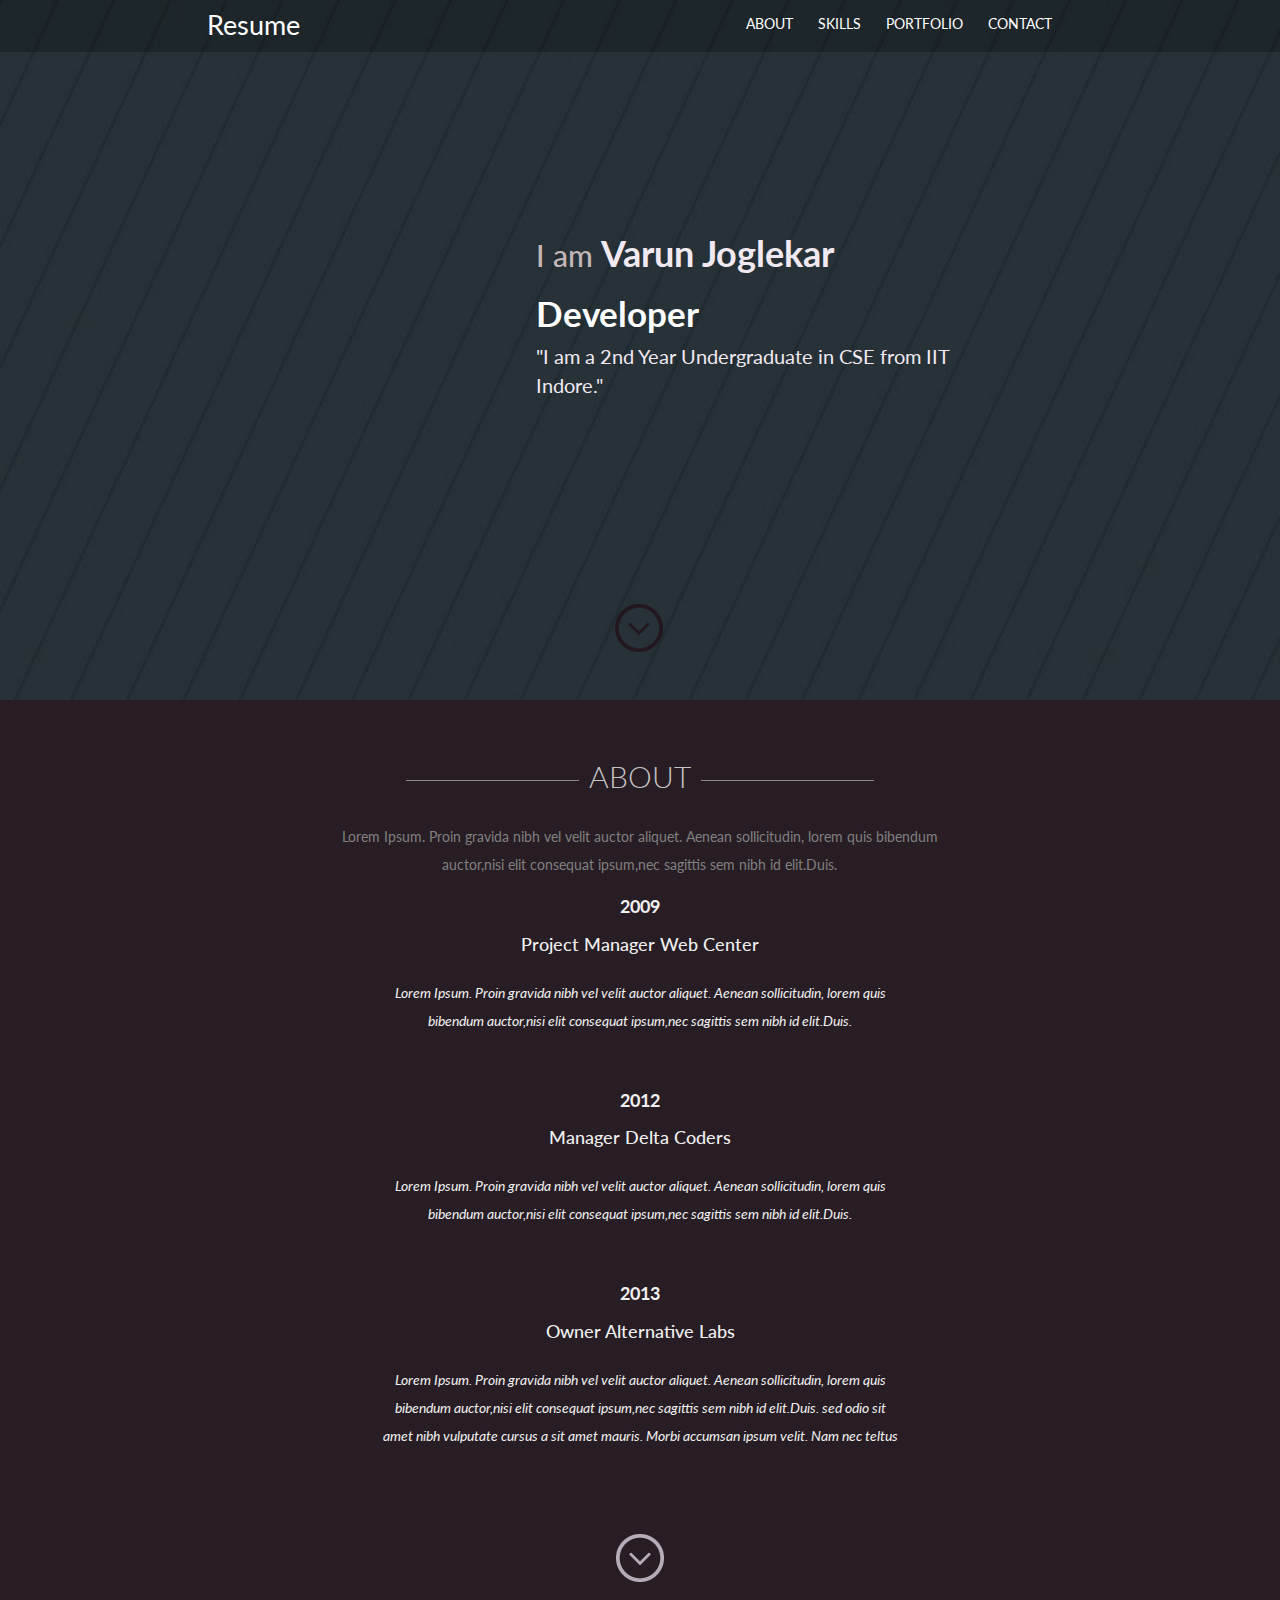
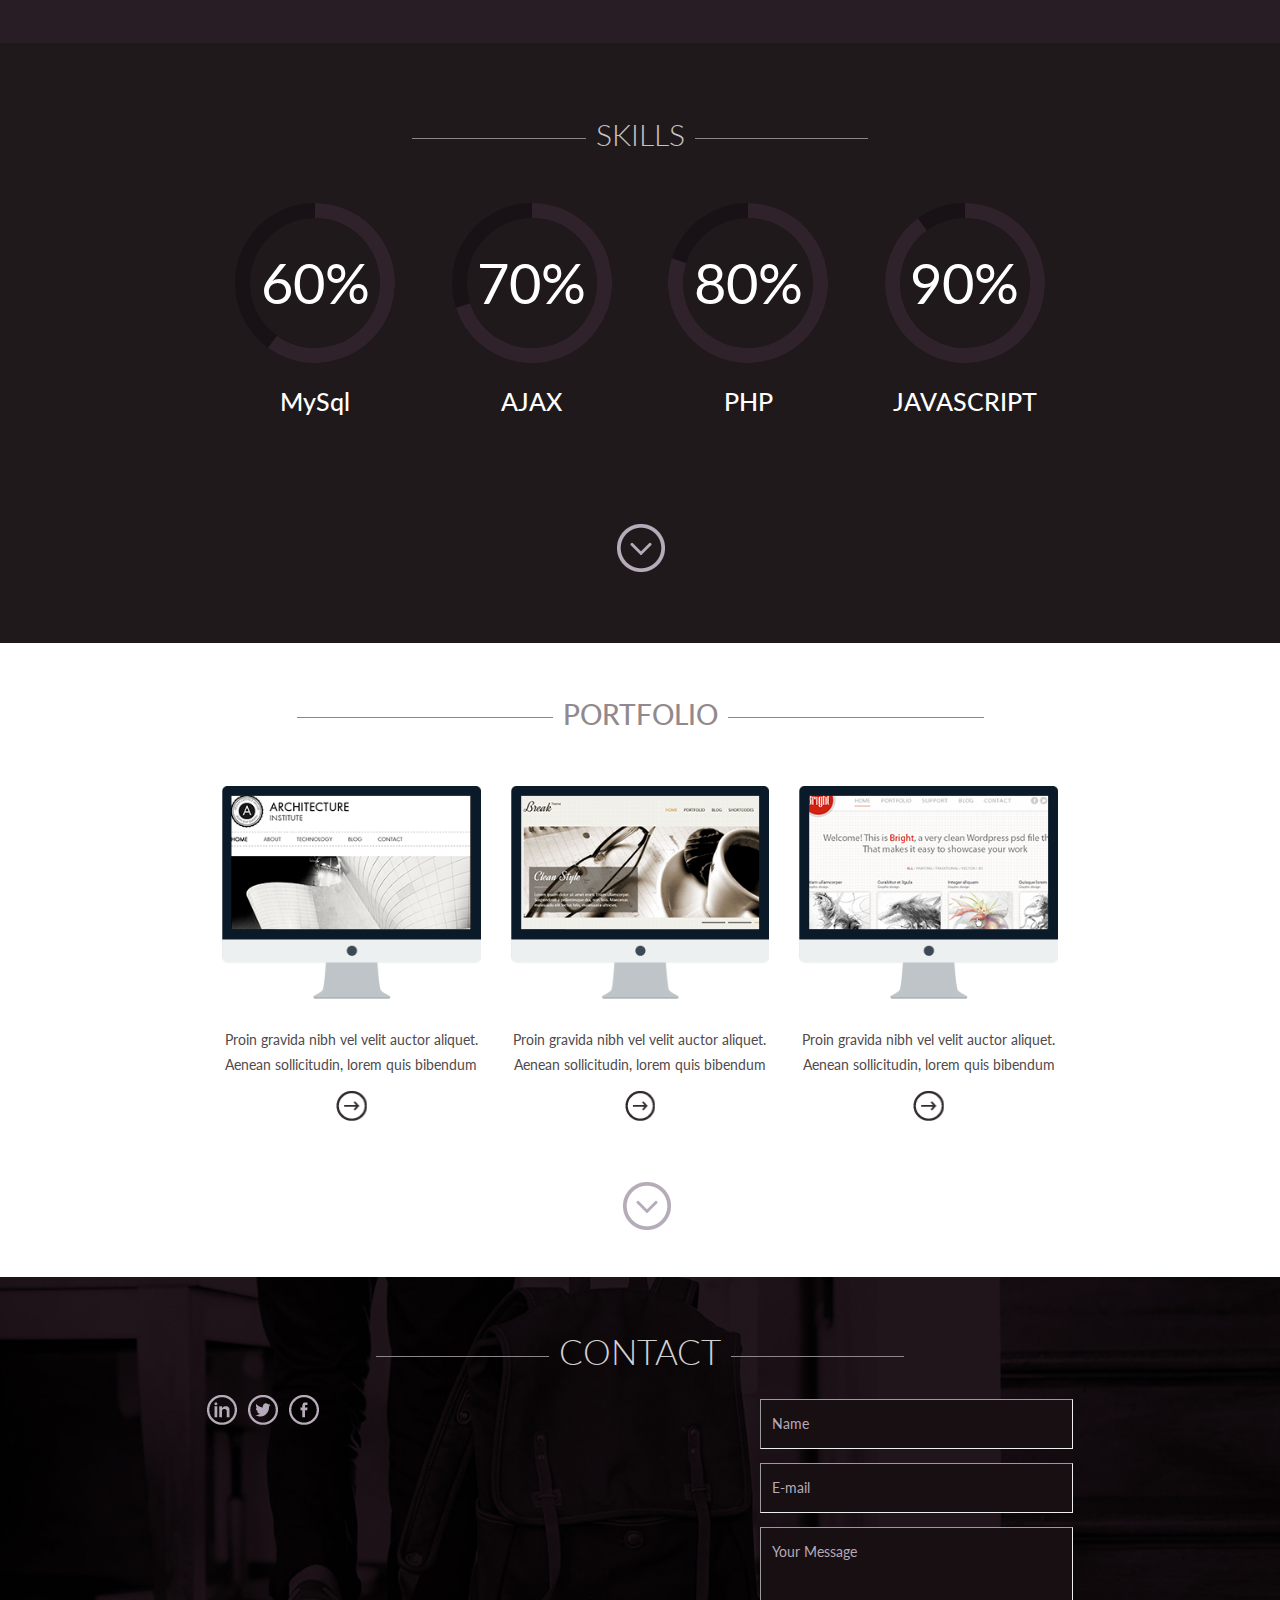
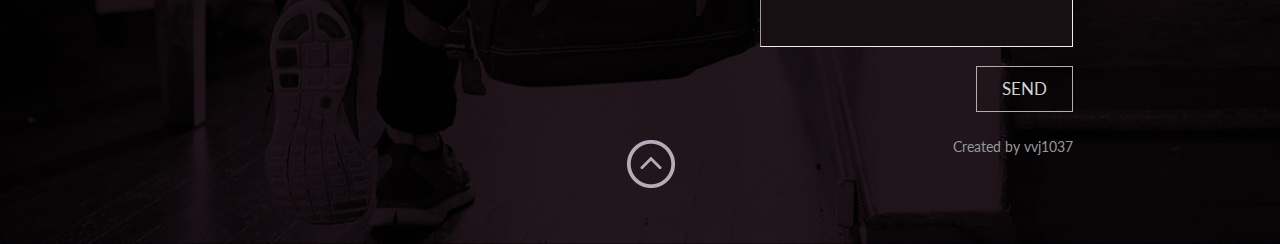
==== web/index.html @ 4792680c "Added files via upload" ====
<!DOCTYPE html>
<html>
<head>
	<title>Varun Joglekar</title>
	<script src="js/jquery.min.js"> </script>
	<link href="css/bootstrap.css" rel='stylesheet' type='text/css' />
	<link href="css/style.css" rel="stylesheet" type="text/css" media="all" />
	<link href='http://fonts.googleapis.com/css?family=Lato:100,300,400,700,900' rel='stylesheet' type='text/css'>
	<meta name="viewport" content="width=device-width, initial-scale=1">
	<script type="application/x-javascript"> addEventListener("load", function() { setTimeout(hideURLbar, 0); }, false); function hideURLbar(){ window.scrollTo(0,1); } </script>
	<!---- start-smoth-scrolling---->
		<script type="text/javascript" src="js/move-top.js"></script>
		<script type="text/javascript" src="js/easing.js"></script>
		<script type="text/javascript">
			jQuery(document).ready(function($) {
				$(".scroll").click(function(event){		
					event.preventDefault();
					$('html,body').animate({scrollTop:$(this.hash).offset().top},1000);
				});
			});
		</script>
 	<!---- start-smoth-scrolling---->
</head>
<body>
<!------headerbg starts--------->
 <div id="top-top" class="headerbg">
	 <!------header starts--------->
	   <div class="header">
		 <!------container starts--------->
			  <div class="container">
				   <div class="logo">
						<a href="#" style="color:white;">Resume</a>
				   </div>
				  <!------Navigation starts--------->
				  <div class="nav">
					 <ul>
						 <li><a class="scroll" href="#about" style="color:white;">ABOUT</a></li>
						 <li><a class="scroll" href="#skills" style="color:white;">SKILLS</a></li>
						 <li><a class="scroll" href="#port" style="color:white;">PORTFOLIO</a></li>
						 <li><a class="scroll" href="#contact" style="color:white;">CONTACT</a></li>
					 </ul>
				 </div>
				  <!------Navigation ends-------->
					<div class="clear"></div>
			  </div>
		 <!------container ends--------->
	   </div>
	 <!------header ends--------->
	 <!------Banner starts--------->
	   <div class="banner">
	      <div class="container">
		     <div class="banner-info">
			      <div class="bannerlogo">
					  
			      </div>
			      <div class="bannerhead">
				      <h2>I am <span>Varun Joglekar</span></h2>
				      <h3 style="color:white;">Developer</h3>
				      <p style="font-size:20px;">"I am a 2nd Year Undergraduate in CSE from IIT Indore."</p>
					  <a class="downarrow scroll" href="#about"><span> </span></a>
			      </div>
			 </div>
			 <div class="clear"></div>
		  </div>
	  </div>
	  <!------Banner ends-------->
 </div>
 <!------Headerbg ends-------->
 <!------Content starts--------->
 <div class="content">
	 <!------About starts--------->
	   <div id="about" class="about">
		 <div class="container">
			   <div class="header-section text-center">
				  <h2><span> </span>ABOUT<span> </span></h2>
				  </div>
				 <span><p>Lorem Ipsum. Proin gravida nibh vel velit auctor aliquet. Aenean sollicitudin,
					 lorem quis bibendum auctor,nisi elit consequat ipsum,nec sagittis sem nibh id elit.Duis.</p></span>
					 
			  <div class="years">	 
				<h4><b>2009</b></h4>
				 <span><h4>Project Manager Web Center</h4></span>
				 <p><i>Lorem Ipsum. Proin gravida nibh vel velit auctor aliquet. Aenean sollicitudin,
					lorem quis bibendum auctor,nisi elit consequat ipsum,nec sagittis sem nibh id elit.Duis.</i></p>
			  </div> 
				
			  <div class="years">	 		
				 <h4><b>2012</b></h4>
				 <span><h4>Manager Delta Coders</h4></span>
				 <p><i>Lorem Ipsum. Proin gravida nibh vel velit auctor aliquet. Aenean sollicitudin,
					lorem quis bibendum auctor,nisi elit consequat ipsum,nec sagittis sem nibh id elit.Duis.</i></p>
			  </div> 
					
			   <div class="years">	 	
				 <h4><b>2013</b></h4>
				 <span><h4>Owner Alternative Labs</h4></span>
				 <div class="labs">
					 <p><i>Lorem Ipsum. Proin gravida nibh vel velit auctor aliquet. Aenean sollicitudin,
						lorem quis bibendum auctor,nisi elit consequat ipsum,nec sagittis sem nibh id elit.Duis.
						sed odio sit amet nibh vulputate cursus a sit amet mauris. Morbi accumsan ipsum velit. Nam nec teltus</i></p>
			     </div>
			  </div>
				 <a class="arrow scroll" href="#skills"><span> </span></a>
		  </div>
	  </div>
	 <!------About Ends--------->
	 
	<!------SKILLS Starts--------->
	  <div id="skills" class="skills">
	  <div class="container">
	     <div class="skills-grids">
			  <div class="skill-section text-center">
				  <h2><span> </span>SKILLS<span> </span></h2>
			  </div>
					  <div class="services_grids">
						  <div id="canvas">
								<div class="skill-grids text-center">
										<div class="col-md-3">	
											<div class="skill-grid">
												<div class="circle" id="circles-1"></div>									
												 <h3>MySql</h3>	
											 </div>								  
										</div>
										<div class="col-md-3">	
											<div class="skill-grid">
												<div class="circle" id="circles-2"></div>									
												 <h3>AJAX</h3>	
											 </div>								  
										</div>
										<div class="col-md-3">	
											<div class="skill-grid">
												<div class="circle" id="circles-3"></div>									
												 <h3>PHP</h3>	
											 </div>								  
										</div>
										<div class="col-md-3">	
											<div class="skill-grid">
												<div class="circle" id="circles-4"></div>									
												 <h3>JAVASCRIPT</h3>	
											 </div>								  
										</div>
										<div class="clearfix"> </div>
								  </div>
						   </div>
					  </div>
					<!---->
					 <script type="text/javascript" src="js/circles.js"></script>
								 <script>
									var colors = [
											['#181115', '#30222A'], ['#181115', '#30222A'], ['#181115', '#30222A'], ['#181115', '#30222A']
										];
									for (var i = 1; i <= 5; i++) {
										var child = document.getElementById('circles-' + i),
											percentage = 50 + (i * 10);
											
										Circles.create({
											id:         child.id,
											percentage: percentage,
											radius:     80,
											width:      15,
											number:   	percentage,
											text:       '%',
											colors:     colors[0]
										});
									}
							
					</script>
					
					<!--/-->
			 </div>
		 </div>
		   <a class="down scroll" href="#port"><span> </span></a>
	  </div>
	  </div>
	 <!------SKILLS Ends--------->
		 <!------PORTFOLIO Starts--------->
		 <div id="port" class="Portfolio">
			  <div class="Portfolio-section text-center">
			      <h2><span> </span>PORTFOLIO<span> </span></h2>
			  </div>
			  <div class="container">
				  <div class="portfolio-grids">
					  <div class="portfolio-grid col-md-4">
						 <a href="#"><img src="images/monitr1.png"></a>
						  <p>Proin gravida nibh vel velit auctor aliquet.
							 Aenean sollicitudin, lorem quis bibendum</p>
						  <a class="rightarrow" href="#"><span> </span></a>
					  </div>
					  <div class="portfolio-grid col-md-4">
						  <a href="#"><img src="images/monitr2.png"></a>
						  <p>Proin gravida nibh vel velit auctor aliquet.
							 Aenean sollicitudin, lorem quis bibendum</p>
						  <a class="rightarrow" href="#"><span> </span></a>
					  </div>
					  <div class="portfolio-grid col-md-4">
						  <a href="#"><img src="images/monitr3.png"></a>
						  <p>Proin gravida nibh vel velit auctor aliquet.
							 Aenean sollicitudin, lorem quis bibendum</p>
						  <a class="rightarrow" href="#"><span> </span></a>
					  </div>
					  <div class="clear"> </div>
				  </div>
				  <a class="portdown scroll" href="#contact"><span> </span></a>
				  
			  </div>
		 </div>
  </div>
  <!------Content Ends-------->
  
  <!------FOOTER Starts----------->
  <div  id="contact" class="footer">
      <div class="container">
	  
		   <div class="contact-section text-center">
			  <h2><span> </span>CONTACT<span> </span></h2>
		  </div>
		 <div class="row">
		 
			 <div class="col-md-6">
				  <div class="footer-left">
						<div class="social-icons">
						   <a href="#"><img src="images/in.png"></a>
						   <a href="#"><img src="images/twt.png"></a>
						   <a href="#"><img src="images/fb.png"></a>
					   </div>
					   <p></p>
				  </div>
			 </div>
			  
			  <div class="col-md-6">
				  <div class="footer-right">
				 <div class="form">
				 <form action="">
					 <input type="text" class="text" value="Name" onfocus="this.value = '';" onblur="if (this.value == '') {this.value = 'Name';}">
					 <input type="text" class="text" value="E-mail" onfocus="this.value = '';" onblur="if (this.value == '') {this.value = 'E-mail';}">
					 <textarea rows="2" cols="70" onfocus="if(this.value == 'Your Message') this.value='';" onblur="if(this.value == '') this.value='Your Message';" >Your Message</textarea>
					 <div class="clear"> </div>
					 <input type="submit" value="SEND"> 
				 </form>
				 </div>
				  </div>
				  <div class="clear"></div>
				  <p class="copy-right">Created by vvj1037</p>
			  </div>
		 </div>
	 </div>
	 <a class="up scroll" href="#top-top"><span> </span></a>
	  
 </div>
 
 </body>
 </html>
---- web/css/style.css ----
/*----
	Author: W3layouts
	Author URL: http://w3layouts.com
	License: Creative Commons Attribution 3.0 Unported
	License URL: http://creativecommons.org/licenses/by/3.0/
---*/
html,body{
	font-family: 'Lato', sans-serif;
}
.clear{
	clear:both;
}
body a{
	transition:0.5s all;
	-webkit-transition:0.5s all;
	-o-transition:0.5s all;
	-ms-transition:0.5s all;
	-o-transition:0.5s all;
}
body input[type="text"],body input[type="submit"],body textarea,body input[type="button"]{
	-webkit-appearance:none;
}
/*------ HEADERBG STARTS---------*/
.headerbg{
	background: url(../images/bannerbg.png);
	min-height:700px;
	width:100%;
	background-size:cover;
}
/*------ HEADER STARTS---------*/
.header{
	background:rgba(0, 0, 0, 0.24);
}
/*------ CONTAINER STARTS---------*/
.container{
	width:70%;
}
/*------ LOGO STARTS---------*/
.logo{
	float:left;
	margin:0.5em 0 0.5em 0em;
}
.logo a{
	color:#B5A9B7;
	font-size:1.9em;
}
.logo a:hover{
	color:#B5A9B7;
    text-decoration:none;
}
/*------ LOGO ENDS---------*/
/*------ TOPNAV STARTS---------*/
.nav{
	float:right;
}
.nav ul li{
	display:inline-block;
	margin:1em 1.5em 0 0;
}
.nav ul li a{
	color:#B5A9B7;
}
.nav ul li a:hover{
	color:gray;
	text-decoration:none;
}
/*------ TOPNAV ENDS---------*/
/*------ HEADER ENDS---------*/
/*------ BANNER STARTS---------*/
.banner{
  	position: absolute;
	width: 86%;
}
.banner-info{
	width: 70%;
	float: right;
}
.bannerlogo{
	float: left;
	margin-top: 0.8em;
}
.bannerhead{
	float:right;
}
.bannerhead h2{
	color: #C5B7B8;
	margin:0;
	padding:0;
}
.bannerhead h2 span{
	color:#F1E9F2;
	font-weight:bolder;
	font-size:1.2em;
}
.bannerhead h3{
	color:#281D24;
	font-weight:bolder;
    font-size:2.5em;
}
.bannerhead p{
    color:#F1E9F2;
}
a.downarrow  span{
 	height:48px;
    width:48px;
    background:url(../images/down.png);
    display:inline-block;
}
a.downarrow{
  	display: block;
	position: absolute;
	top: 370px;
	left: 17%;
}
.bannerhead{
	position: relative;
	width: 90%;
}
.banner-info{
	position: relative;
	top: 182px;
	left: 11%;
}
/*------ About STARTS---------*/
.about{
	color:white;
	text-align:center;
	background:#281D24;
}
.header-section h2{
	color: #C6C3C5;
	font-weight: 300;
	margin-top: 2.5em;
	margin: 0;
	padding: 2em 0 1em 0;
}
.header-section span{
	background: #8C868A;
	height:1px;
	width:20%;
	display:inline-block;
	vertical-align:middle;
}
.header-section span:nth-child(1){
	margin-right:10px;
}
.header-section span:nth-child(2){
	margin-left:10px;
}
.about span p{
	color: gray;
	line-height: 2em;
	margin-bottom: 4em;
	width: 71%;
	margin: 0 auto;
}
.years{
	margin-bottom:4em;
	color:#F1F0F0;
}
.years p{
	padding-top:1em;
	line-height:2em;
	width: 45%;
	margin:0 auto;
}
.labs p{
	width: 50%;
	margin: 0 auto;
}
.years h4,.years span h4{
	margin-top:1em;
}
.arrow span{
	height:48px;
	width:48px;
	background:url(../images/bwn.png);
	display:inline-block;
}
a.arrow{
	margin:2em 0 4em 0;
	display:inline-block;
}
/*------Skill-Section STARTS---------*/
.skills{
	min-height:600px;
	background:#20191B;
	position:relative;
}
.skill-section h2{
	color:#C6C3C5;
	font-weight:300;
	margin-top:2.5em;
}
.skill-section span{
	background: #8C868A;
	height:1px;
	width:20%;
	display:inline-block;
	vertical-align:middle;
}
.skill-section span:nth-child(1){
	margin-right:10px;
}
.skill-section span:nth-child(2){
	margin-left:10px;
}
.skill-grids{
	padding:3em 0;
}
.skill-grid h3{
	color:#FFF;
	font-size:1.8em;
}
.circle{
	color:#FFF;
}
#canvas{
	position:relative;
}
.down span{
	height:48px;
	width:48px;
	background:url(../images/bwn.png);
	display:inline-block;
}
a.down{
	padding:4em 0 0 2em;
	display:inline-block;
	position: absolute;
    left:46%;
}
/*------Skill-Section Ends---------*/
/*------Portfolio-Section STARTS---------*/
.Portfolio{
	min-height:600px;
	background:#ffffff;
	text-align:center;
}
.Portfolio-section h2{
	color:#91898D;
	font-size:2em;
	padding:2em 0 1em;
	margin: 0;
}
.Portfolio-section span{
	background:#8C868A;
	height:1px;
	width:20%;
	display:inline-block;
	vertical-align:middle;
}
.Portfolio-section span:nth-child(1){
	margin-right:10px;
}
.Portfolio-section span:nth-child(2){
	margin-left:10px;
}
.portfolio-grids{
	padding-top:2em;
}
.portfolio-grid{
	display:inline-block;
}
.portfolio-grid p{
	margin:3em 1em 0 1em;
	color:#504A4C;
	line-height:25px;
}
.portfolio-grid img{
	width:100%;
}
a.rightarrow  span{
	height:30px;
	width:30.5px;
	background:url(../images/rightarw.png);
	display:inline-block;
}
a.rightarrow{
	margin-top:1em;
	display:inline-block;
}
.portdown span{
	height:48px;
	width:48px;
	background:url(../images/bwn.png);
	display:inline-block;
	}
a.portdown{
	margin:4em 0 3em 1em;
	display:inline-block;
	}
/*------FOOTER STARTS---------*/
.footer{
	background: url(../images/footerbg.jpg);
	position: relative;
	min-height: 567px;
	background-size: cover;
	position:relative;
}
.contact-section h2{
	color:#D2D1D1;
	font-weight:300;
	font-size:2.5em;
	padding-top:1em;
}
.contact-section span{
	background: #8C868A;
	height:1px;
	width:20%;
	display:inline-block;
	vertical-align:middle;
}
.contact-section span:nth-child(1){
	margin-right:10px;
}
.contact-section span:nth-child(2){
	margin-left:10px;
}
.footer-left{
	margin-top:1em;
}
.social-icons{
}
.social-icons a img{
	margin-right:0.5em;
}
.social-icons a img:hover{
	opacity:0.8;
}
.footer-left p{
	color:#B5A9B7;
	width:80%;
	margin:2em 0 0 0em;
	line-height:2em;
}
.footer-right{
	text-align: right;
	margin-top: 1.3em;
}
.footer-right input[type="text"],.footer-right textarea{
	background:#170F12;
	color:#B5A9B7;
	padding: 1em 0.8em;
	width:75%;
	margin-bottom:1em;
	outline:none;
	border: solid 1.5px;
	border-color:#9A9A9A #EEEEEE #EEEEEE #9A9A9A;
}
.footer-right textarea {
	min-height:120px;
	resize:none;
}
.footer-right textarea{
	color:#B5A9B7;
}
.footer-right input[type="submit"]{
	text-align:center;
	float:right;
	color:#D2D1D1;
	font-size:1.2em;
	outline:none;
	padding:0.6em 1.5em;
	border:1px solid #B8ABAB;
	background:none;
	transition:0.5s all;
	-webkit-transition:0.5s all;
	-moz-transition:0.5s all;
	-ms-transition:0.5s all;
	-o-transition:0.5s all;
}
.footer-right input[type="submit"]:hover{
	border-color:#FFF;
	color:#FFF;
}
.up{
	position:absolute;
	bottom: 9%;
    left: 49%;
}
.up span{
	height:48px;
	width:48px;
	background:url(../images/up.png);
	margin-top:2em;
	display:inline-block;
}
/*---- copy-right -----*/
p.copy-right{
	margin-top:1em;
	color:#999;
	font-size:1em;
	padding:0.8em 0;
	text-align:right;
}
p.copy-right a{
	color:#FFF;
	text-decoration:none;
}
 /*----- top-top -----*/
@media (max-width:1280px){
 	.years p {
		width: 60%;
	}
	.portfolio-grid p {
		margin: 2em 0em 0 0em;
	}
	.footer-left p {
		width: 90%;
	}
}
@media (max-width:1024px){
	.container {
		width:80%;
	}
 	.years p {
		width: 80%;
	}
	.portfolio-grid p {
		margin: 2em 0em 0 0em;
	}
	.footer-left p {
		width: 90%;
	}
	.banner-info {
		width: 80%;
	}
	.footer-right input[type="text"], .footer-right textarea {
		width: 87%;
	}
	.headerbg {
		min-height: 591px;
	}
	.banner-info {
		top: 110px;
	}
	a.downarrow {
		top: 341px;
		left: 23%;
	}
	.years {
		margin-bottom: 2em;
	}
	.header-section h2 {
		padding: 1.2em 0 0.8em 0;
	}
}
@media (max-width:768px){
	.container {
		width:80%;
	}
 	.years p {
		width: 80%;
	}
	.portfolio-grid p {
		margin: 2em 0em 0 0em;
	}
	.footer-left p {
		width: 90%;
	}
	.banner-info {
		width: 80%;
	}
	.footer-right input[type="text"], .footer-right textarea {
		width: 100%;
	}
	.headerbg {
		min-height:500px;
	}
	.banner-info {
		top: 112px;
		width: 100%;
		left: 2%;
	}
	a.downarrow {
		top: 241px;
		left: 32%;
	}
	.years {
		margin-bottom: 2em;
	}
	.header-section h2 {
		padding: 1.2em 0 0.8em 0;
	}
	.bannerhead {
		width: 84%;
	}
	.banner {
		width: 100%;
	}
	.years h4, .years span h4 {
		margin: 0.5em 0 0 0;
	}
	.skill-grid {
		padding: 1.5em 0;
	}
	.skill-grids {
		padding: 1em 0;
	}
	a.down {
		padding: 0;
		position: absolute;
		left: 47%;
	}
	.skills {
		padding: 0 0 5em 0;
	}
	.skill-section h2 {
		margin-top: 1.5em;
	}
	a.arrow {
		margin: 1em 0 2em 0;
	}
	.portfolio-grids {
		padding-top: 1em;
	}
	.portfolio-grid {
		padding: 0 0 2em 0;
	}
	a.portdown {
		margin: 2em 0 2em 0em;
	}
	.contact-section h2 {
		padding-top: 0.5em;
	}
	.footer {
		padding: 0 0 10em;
	}
}
@media (max-width:640px){
	.container {
		width:80%;
	}
 	.years p {
		width: 100%;
	}
	.portfolio-grid p {
		margin: 2em 0em 0 0em;
	}
	.footer-left p {
		width: 90%;
	}
	.banner-info {
		width: 80%;
	}
	.footer-right input[type="text"], .footer-right textarea {
		width: 100%;
	}
	.headerbg {
		min-height:500px;
	}
	.banner-info {
		top: 112px;
		width: 100%;
		left: 2%;
	}
	a.downarrow {
		top: 241px;
		left: 32%;
	}
	.years {
		margin-bottom: 2em;
	}
	.header-section h2 {
		padding: 1.2em 0 0.8em 0;
	}
	.bannerhead {
		width: 84%;
	}
	.banner {
		width: 100%;
	}
	.years h4, .years span h4 {
		margin: 0.5em 0 0 0;
	}
	.skill-grid {
		padding: 1.5em 0;
	}
	.skill-grids {
		padding: 1em 0;
	}
	a.down {
		padding: 0;
		position: absolute;
		left: 47%;
	}
	.skills {
		padding: 0 0 5em 0;
	}
	.skill-section h2 {
		margin-top: 1.5em;
	}
	a.arrow {
		margin: 1em 0 2em 0;
	}
	.portfolio-grids {
		padding-top: 1em;
	}
	.portfolio-grid {
		padding: 0 0 2em 0;
	}
	a.portdown {
		margin: 2em 0 2em 0em;
	}
	.contact-section h2 {
		padding-top: 0.5em;
	}
	.footer {
		padding: 0 0 10em;
	}
	.about span p {
		margin-bottom: 2em;
	}
	.nav ul{
		margin:0;
		padding:0;
	}
	.nav ul li {
		margin: 1.2em 0.5em;
	}
	.logo {
		margin: 0.3em 0 0.5em 0em;
	}
	.bannerhead h3 {
		font-size: 2em;
		margin: 0.3em 0 0.3em;
	}
}
@media (max-width:480px){
	.container {
		width:90%;
	}
 	.years p {
		width: 100%;
		line-height: 1.6em;
		padding: 0.5em 0 0 0;
	}
	.portfolio-grid p {
		margin: 2em 0em 0 0em;
	}
	.footer-left p {
		width: 100%;
		margin: 0.8em 0 0 0;
	}
	.banner-info {
		width: 80%;
	}
	.footer-right input[type="text"], .footer-right textarea {
		width: 100%;
	}
	.headerbg {
		min-height: 457px;
	}
	.banner-info {
		top: 36px;
		width: 100%;
		left: 0%;
		text-align: center;
	}
	a.downarrow {
		top: 201px;
		left: 42%;
	}
	.years {
		margin-bottom: 2em;
	}
	.header-section h2 {
		padding: 0.8em 0 0.5em 0;
		line-height:1.5em;
	}
	.bannerhead {
		width: 100%;
	}
	.banner {
		width: 100%;
	}
	.years h4, .years span h4 {
		margin: 0.5em 0 0 0;
	}
	.skill-grid {
		padding: 1.5em 0;
	}
	.skill-grids {
		padding: 1em 0;
	}
	a.down {
		padding: 0;
		position: absolute;
		left: 45%;
	}
	.skills {
		padding: 0 0 5em 0;
	}
	.skill-section h2 {
		margin-top: 0.5em;
	}
	a.arrow {
		margin: 1em 0 2em 0;
	}
	.portfolio-grids {
		padding-top: 1em;
	}
	.portfolio-grid {
		padding: 0 0 2em 0;
	}
	a.portdown {
		margin: 1em 0 2em 0em;
	}
	.contact-section h2 {
		padding-top: 0.5em;
	}
	.footer {
		padding: 0 0 6em;
	}
	.about span p {
		margin-bottom: 2em;
		width: 100%;
		line-height: 1.6em;
	}
	.nav ul{
		margin:0;
		padding:0;
	}
	.nav ul li {
		margin: 0.8em 0.5em;
	}
	.logo {
		margin: 0.8em 0 0em 0em;
		float:none;
		text-align:center;
	}
	.bannerhead h3 {
		font-size: 1.6em;
		margin: 0.3em 0 0.3em;
	}
	.nav {
		float: none;
		text-align:center;
	}
	.bannerlogo {
		float: none;
		margin-top: 0em;
		text-align: center;
	}
	.skill-grid h3 {
		font-size: 1.5em;
	}
	.up {
		bottom: 1%;
		left: 47%;
	}
}
@media (max-width:320px){
	.container {
		width:90%;
	}
	.header div.container,.banner div.container{
		padding:0;
	}
 	.years p {
		width: 100%;
		line-height: 1.6em;
		padding: 0.5em 0 0 0;
	}
	.portfolio-grid p {
		margin: 1.2em 0em 0 0em;
		line-height: 1.5em;
	}
	.footer-left p {
		width: 100%;
		margin: 0.8em 0 0 0;
	}
	.banner-info {
		width: 80%;
	}
	.footer-right input[type="text"], .footer-right textarea {
		width: 100%;
		padding: 0.8em;
	}
	.headerbg {
		min-height: 409px;
	}
	.banner-info {
		top: 36px;
		width: 100%;
		left: 0%;
		text-align: center;
	}
	a.downarrow {
		top: 171px;
		left: 42%;
	}
	.years {
		margin-bottom: 1.5em;
	}
	.header-section h2 {
		padding: 0.8em 0 0.5em 0;
		line-height:1.5em;
		font-size: 1.6em;
	}
	.about div.container{
		padding:0;
	} 
	.bannerhead {
		width: 100%;
	}
	.banner {
		width: 100%;
	}
	.years h4, .years span h4 {
		margin: 0.5em 0 0 0;
	}
	.skill-grid {
		padding: 1em 0;
	}
	.skill-grids {
		padding: 1em 0;
	}
	a.down {
		padding: 0;
		position: absolute;
		left: 45%;
	}
	.skills {
		padding: 0 0 5em 0;
	}
	.skill-section h2 {
		margin-top: 0.5em;
		font-size: 1.6em;
	}
	a.arrow {
		margin: 1em 0 2em 0;
	}
	.portfolio-grids {
		padding-top: 1em;
	}
	.portfolio-grid {
		padding: 0 0 2em 0;
	}
	a.portdown {
		margin: 1em 0 2em 0em;
	}
	.contact-section h2 {
		padding-top: 0.5em;
		font-size: 1.6em;
	}
	.footer {
		padding: 0 0 6em;
	}
	.about span p {
		margin-bottom: 2em;
		width: 100%;
		line-height: 1.6em;
	}
	.nav ul{
		margin:0;
		padding:0;
	}
	.nav ul li {
		margin: 0.5em 0.2em;
	}
	.logo {
		margin: 0.8em 0 0em 0em;
		float:none;
		text-align:center;
	}
	.bannerhead h3 {
		font-size: 1.4em;
		margin: 0.3em 0 0.3em;
	}
	.nav {
		float: none;
		text-align:center;
	}
	.bannerlogo {
		float: none;
		margin-top: 0em;
		text-align: center;
	}
	.skill-grid h3 {
		font-size: 1.5em;
	}
	.up {
		bottom: 1%;
		left: 47%;
	}
	.bannerhead h2 {
		font-size: 1.8em;
	}
	.Portfolio-section h2 {
		font-size: 1.6em;
		padding: 1em 0 0.3em;
	}
	.footer-right input[type="submit"] {
		float: none;
		width:100%
	}
}
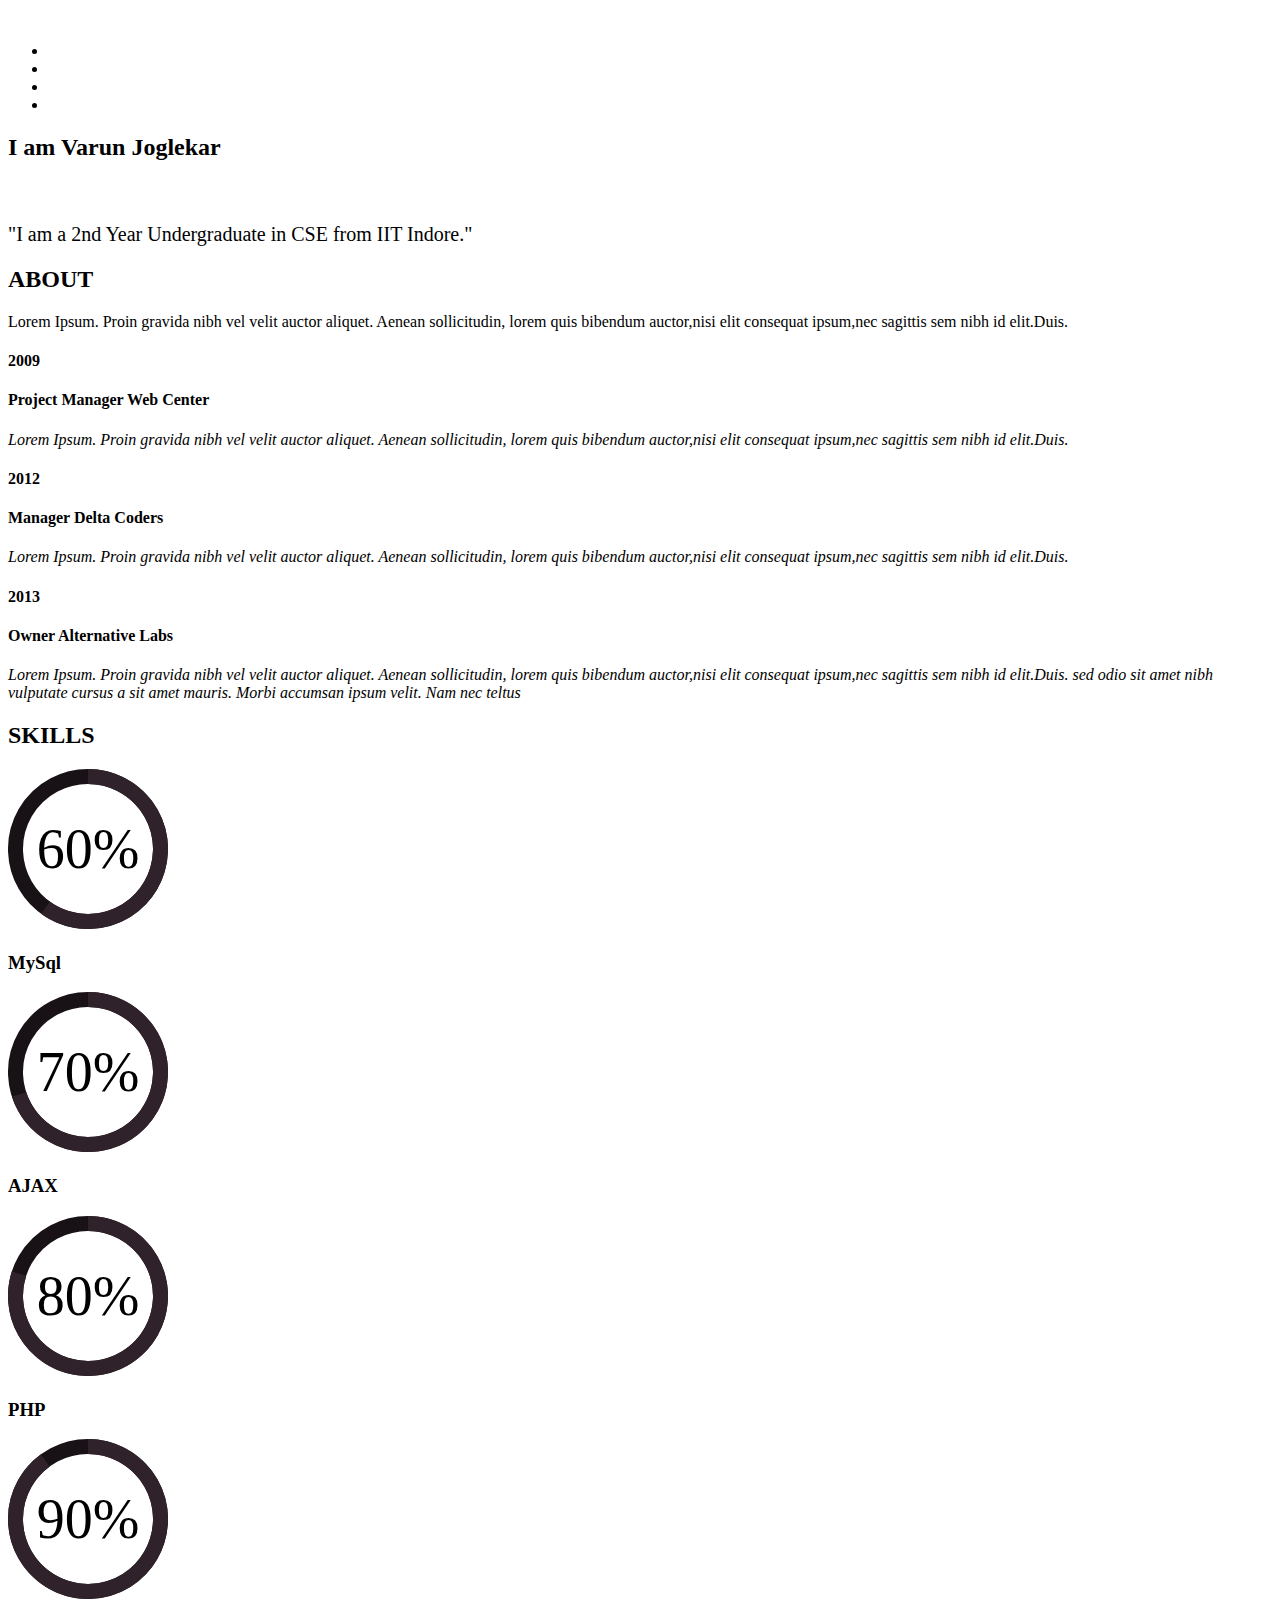
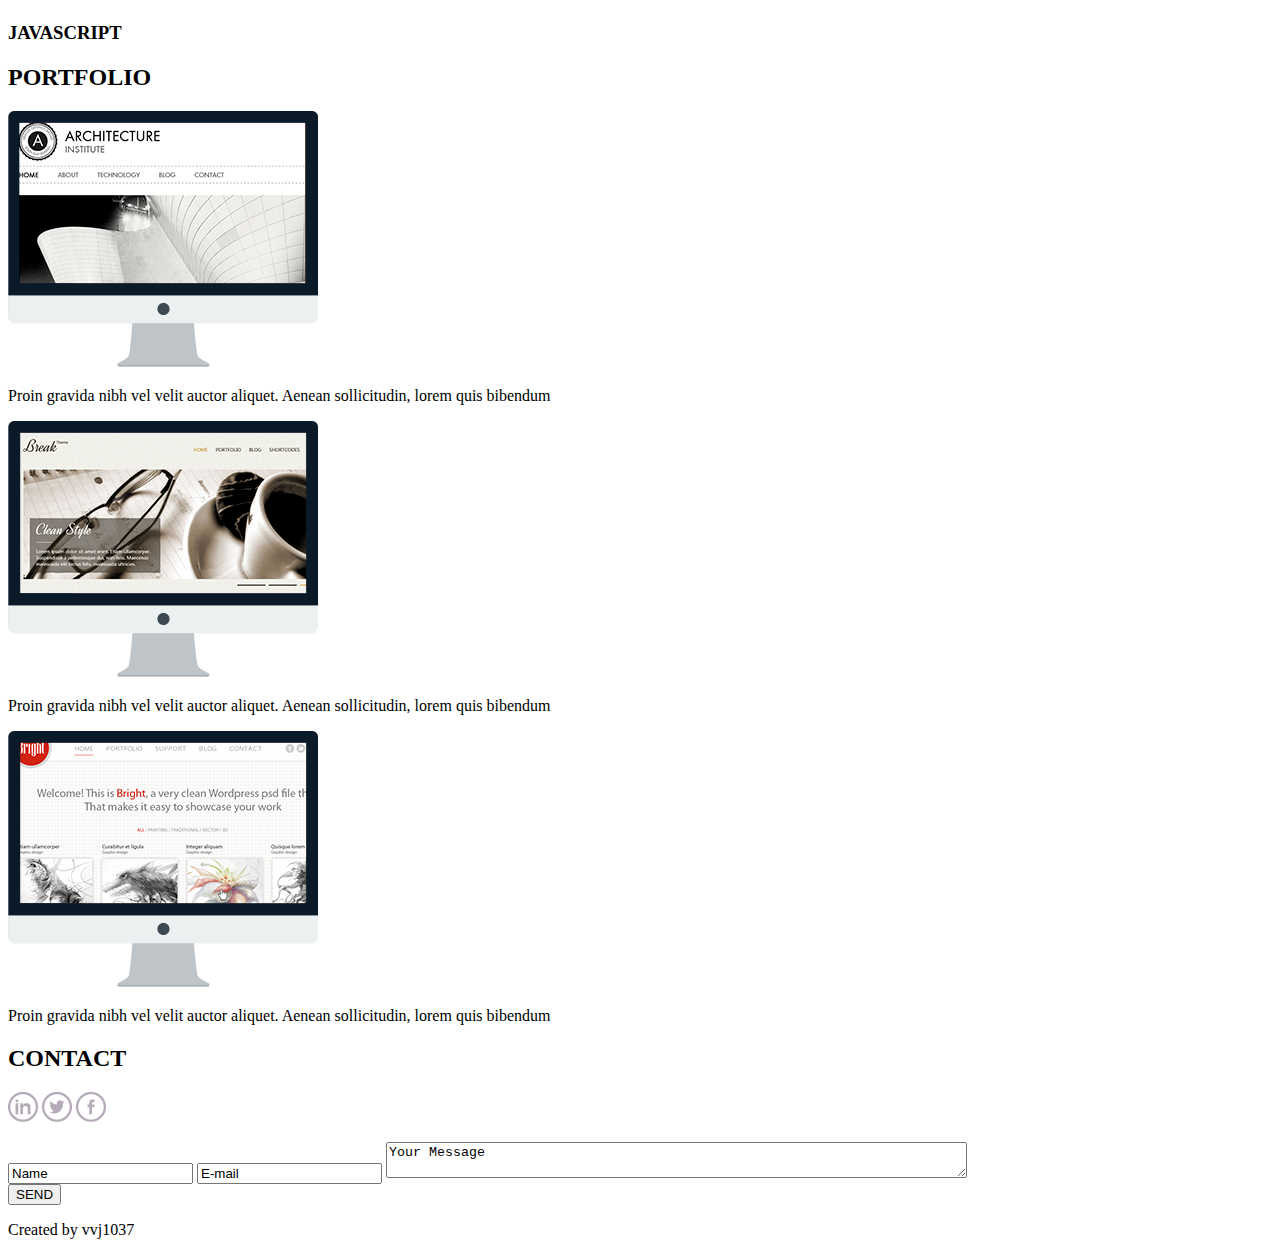
==== commit 2f828021: "Update index.html" ====
--- a/web/index.html
+++ b/web/index.html
@@ -3,8 +3,8 @@
 <head>
 	<title>Varun Joglekar</title>
 	<script src="js/jquery.min.js"> </script>
-	<link href="css/bootstrap.css" rel='stylesheet' type='text/css' />
-	<link href="css/style.css" rel="stylesheet" type="text/css" media="all" />
+	<link href="/css/bootstrap.css" rel='stylesheet' type='text/css' />
+	<link href="/css/style.css" rel="stylesheet" type="text/css" media="all" />
 	<link href='http://fonts.googleapis.com/css?family=Lato:100,300,400,700,900' rel='stylesheet' type='text/css'>
 	<meta name="viewport" content="width=device-width, initial-scale=1">
 	<script type="application/x-javascript"> addEventListener("load", function() { setTimeout(hideURLbar, 0); }, false); function hideURLbar(){ window.scrollTo(0,1); } </script>
@@ -251,4 +251,4 @@
  </body>
  </html>
  
-   +   
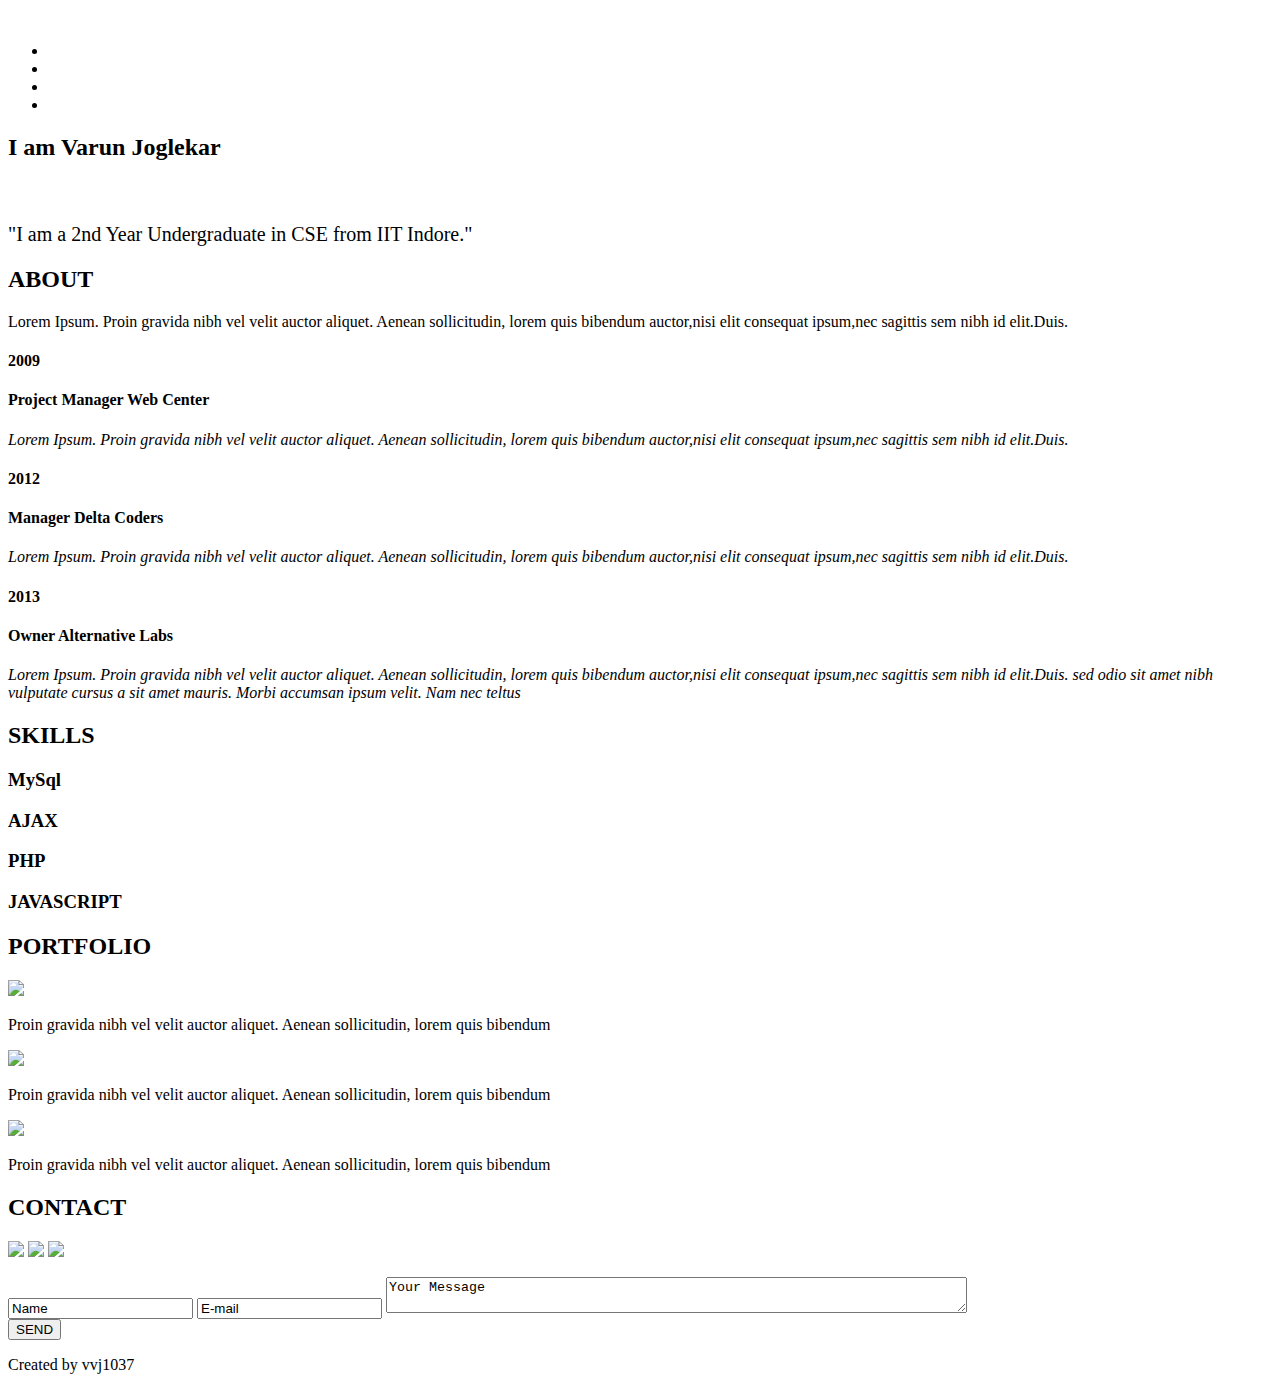
==== commit 45f66f7e: "Update index.html" ====
--- a/web/index.html
+++ b/web/index.html
@@ -2,15 +2,15 @@
 <html>
 <head>
 	<title>Varun Joglekar</title>
-	<script src="js/jquery.min.js"> </script>
-	<link href="/css/bootstrap.css" rel='stylesheet' type='text/css' />
-	<link href="/css/style.css" rel="stylesheet" type="text/css" media="all" />
+	<script src="web/js/jquery.min.js"> </script>
+	<link href="web/css/bootstrap.css" rel='stylesheet' type='text/css' />
+	<link href="web/css/style.css" rel="stylesheet" type="text/css" media="all" />
 	<link href='http://fonts.googleapis.com/css?family=Lato:100,300,400,700,900' rel='stylesheet' type='text/css'>
 	<meta name="viewport" content="width=device-width, initial-scale=1">
 	<script type="application/x-javascript"> addEventListener("load", function() { setTimeout(hideURLbar, 0); }, false); function hideURLbar(){ window.scrollTo(0,1); } </script>
 	<!---- start-smoth-scrolling---->
-		<script type="text/javascript" src="js/move-top.js"></script>
-		<script type="text/javascript" src="js/easing.js"></script>
+		<script type="text/javascript" src="web/js/move-top.js"></script>
+		<script type="text/javascript" src="web/js/easing.js"></script>
 		<script type="text/javascript">
 			jQuery(document).ready(function($) {
 				$(".scroll").click(function(event){		
@@ -144,7 +144,7 @@
 						   </div>
 					  </div>
 					<!---->
-					 <script type="text/javascript" src="js/circles.js"></script>
+					 <script type="text/javascript" src="web/js/circles.js"></script>
 								 <script>
 									var colors = [
 											['#181115', '#30222A'], ['#181115', '#30222A'], ['#181115', '#30222A'], ['#181115', '#30222A']
@@ -181,19 +181,19 @@
 			  <div class="container">
 				  <div class="portfolio-grids">
 					  <div class="portfolio-grid col-md-4">
-						 <a href="#"><img src="images/monitr1.png"></a>
+						 <a href="#"><img src="web/images/monitr1.png"></a>
 						  <p>Proin gravida nibh vel velit auctor aliquet.
 							 Aenean sollicitudin, lorem quis bibendum</p>
 						  <a class="rightarrow" href="#"><span> </span></a>
 					  </div>
 					  <div class="portfolio-grid col-md-4">
-						  <a href="#"><img src="images/monitr2.png"></a>
+						  <a href="#"><img src="web/images/monitr2.png"></a>
 						  <p>Proin gravida nibh vel velit auctor aliquet.
 							 Aenean sollicitudin, lorem quis bibendum</p>
 						  <a class="rightarrow" href="#"><span> </span></a>
 					  </div>
 					  <div class="portfolio-grid col-md-4">
-						  <a href="#"><img src="images/monitr3.png"></a>
+						  <a href="#"><img src="web/images/monitr3.png"></a>
 						  <p>Proin gravida nibh vel velit auctor aliquet.
 							 Aenean sollicitudin, lorem quis bibendum</p>
 						  <a class="rightarrow" href="#"><span> </span></a>
@@ -219,9 +219,9 @@
 			 <div class="col-md-6">
 				  <div class="footer-left">
 						<div class="social-icons">
-						   <a href="#"><img src="images/in.png"></a>
-						   <a href="#"><img src="images/twt.png"></a>
-						   <a href="#"><img src="images/fb.png"></a>
+						   <a href="#"><img src="web/images/in.png"></a>
+						   <a href="#"><img src="web/images/twt.png"></a>
+						   <a href="#"><img src="web/images/fb.png"></a>
 					   </div>
 					   <p></p>
 				  </div>
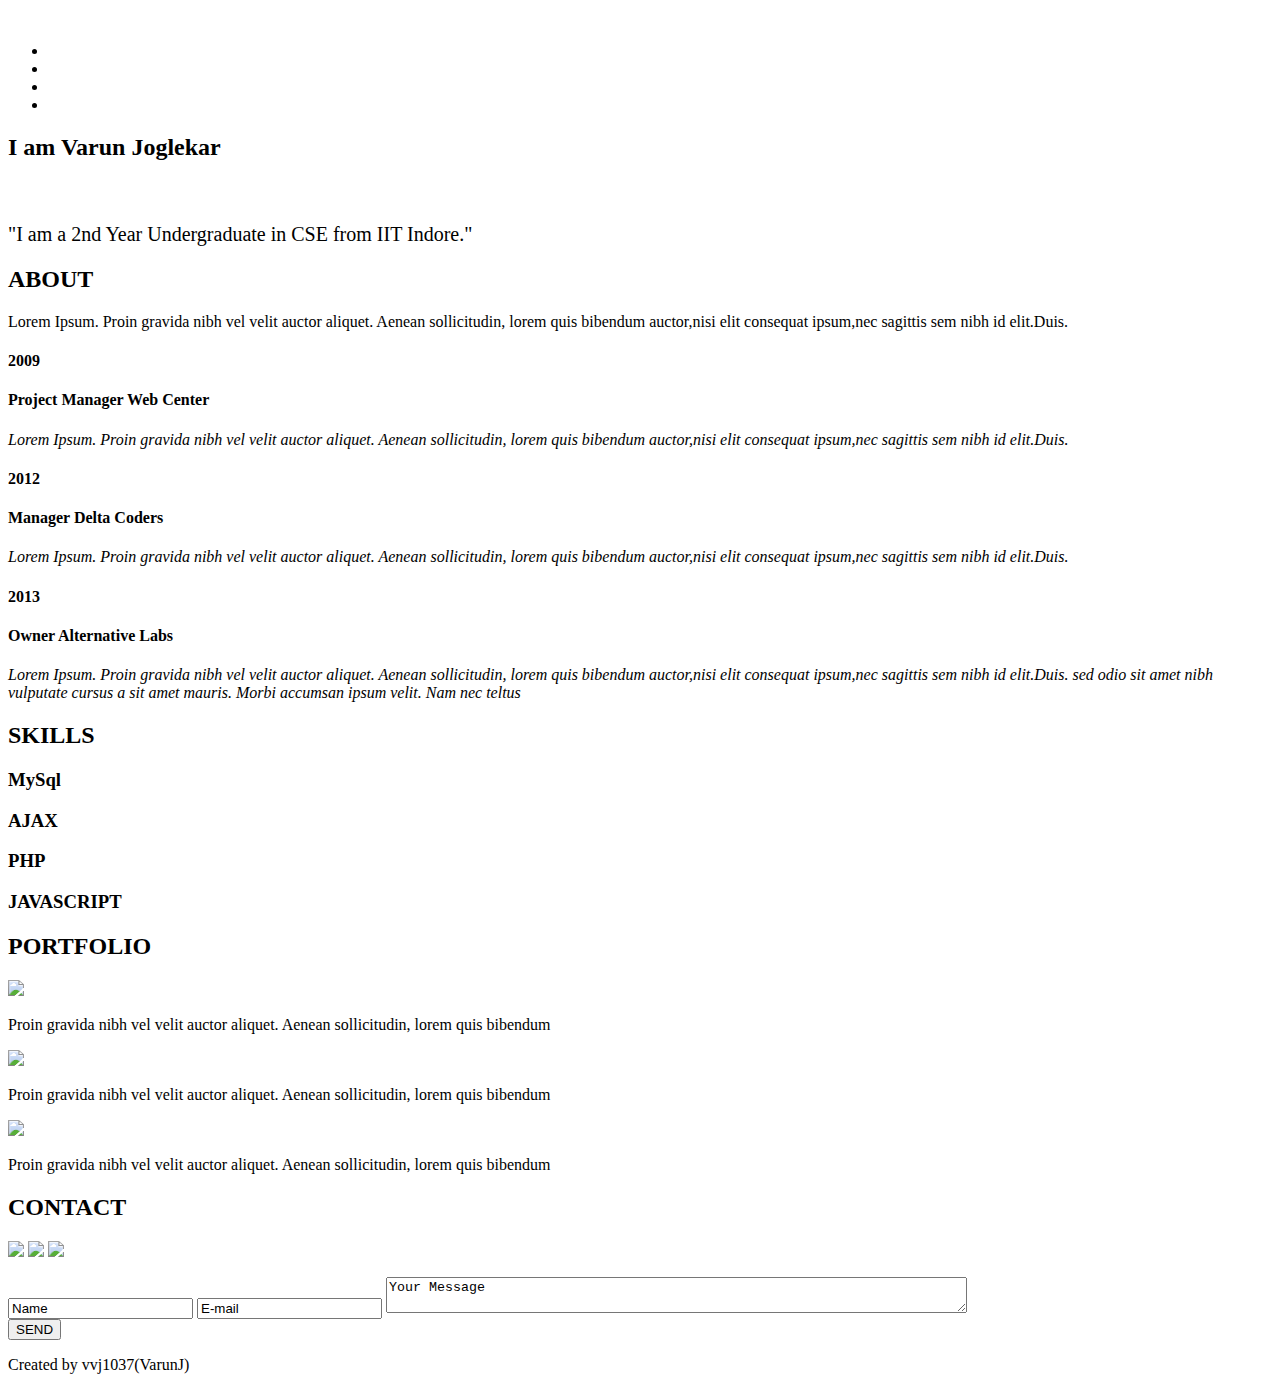
==== commit 94aae87c: "sample commit" ====
--- a/web/index.html
+++ b/web/index.html
@@ -240,7 +240,7 @@
 				 </div>
 				  </div>
 				  <div class="clear"></div>
-				  <p class="copy-right">Created by vvj1037</p>
+				  <p class="copy-right">Created by vvj1037(VarunJ)</p>
 			  </div>
 		 </div>
 	 </div>
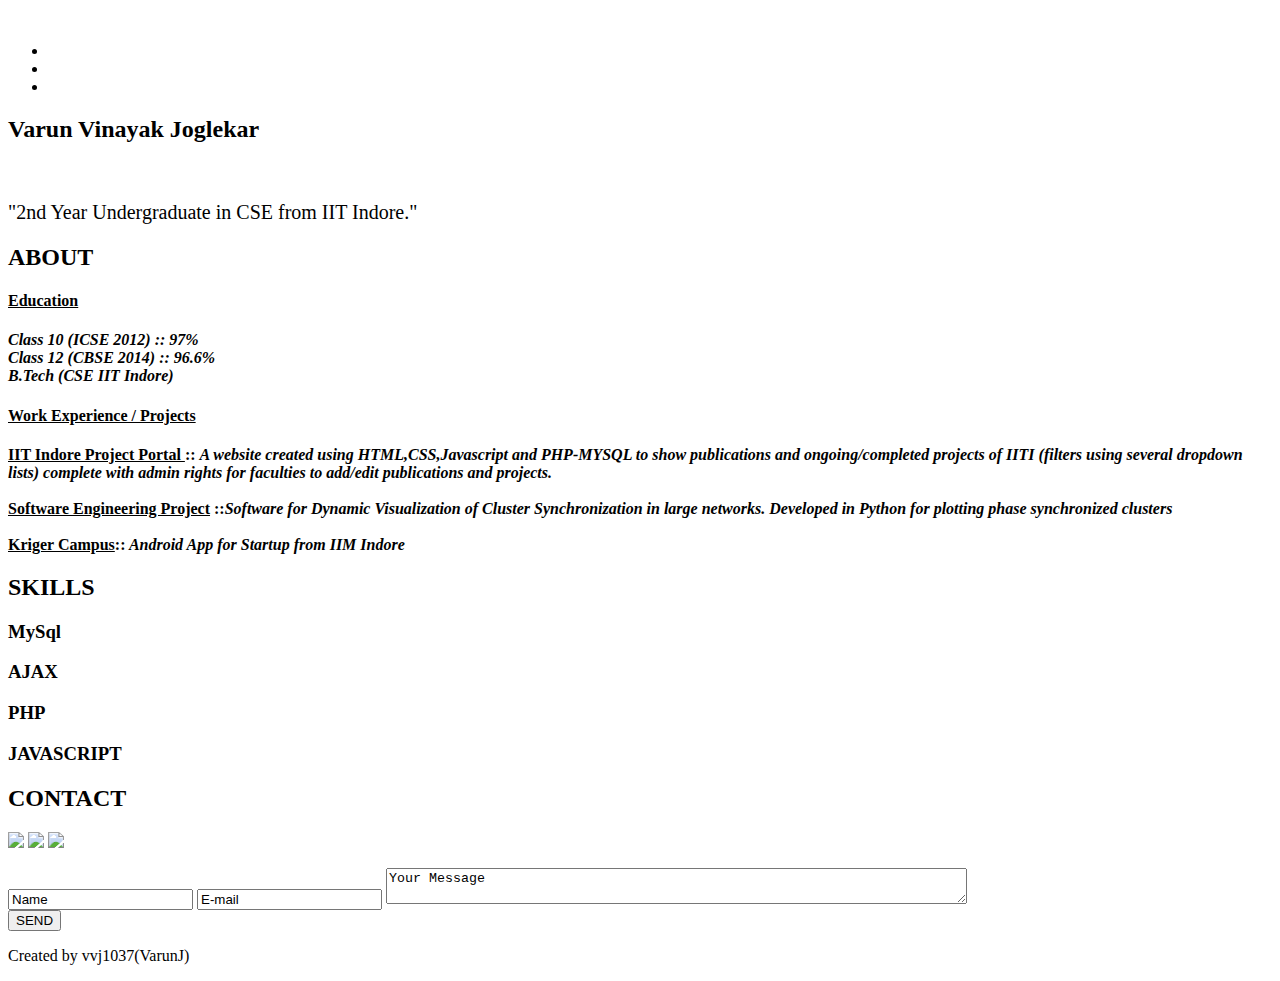
==== commit 6cae4686: "Changes made in topics" ====
--- a/web/index.html
+++ b/web/index.html
@@ -36,7 +36,6 @@
 					 <ul>
 						 <li><a class="scroll" href="#about" style="color:white;">ABOUT</a></li>
 						 <li><a class="scroll" href="#skills" style="color:white;">SKILLS</a></li>
-						 <li><a class="scroll" href="#port" style="color:white;">PORTFOLIO</a></li>
 						 <li><a class="scroll" href="#contact" style="color:white;">CONTACT</a></li>
 					 </ul>
 				 </div>
@@ -54,9 +53,10 @@
 					  
 			      </div>
 			      <div class="bannerhead">
-				      <h2>I am <span>Varun Joglekar</span></h2>
-				      <h3 style="color:white;">Developer</h3>
-				      <p style="font-size:20px;">"I am a 2nd Year Undergraduate in CSE from IIT Indore."</p>
+				      <h2><span>Varun Vinayak Joglekar</span></h2>
+				      <!-- <h3 style="color:white;">Developer</h3> -->
+				      <br>
+				      <p style="font-size:20px;">"2nd Year Undergraduate in CSE from IIT Indore."</p>
 					  <a class="downarrow scroll" href="#about"><span> </span></a>
 			      </div>
 			 </div>
@@ -65,7 +65,7 @@
 	  </div>
 	  <!------Banner ends-------->
  </div>
- <!------Headerbg ends-------->
+ <!-- Headerbg ends -->
  <!------Content starts--------->
  <div class="content">
 	 <!------About starts--------->
@@ -74,32 +74,28 @@
 			   <div class="header-section text-center">
 				  <h2><span> </span>ABOUT<span> </span></h2>
 				  </div>
-				 <span><p>Lorem Ipsum. Proin gravida nibh vel velit auctor aliquet. Aenean sollicitudin,
-					 lorem quis bibendum auctor,nisi elit consequat ipsum,nec sagittis sem nibh id elit.Duis.</p></span>
+				 <span><p></p></span>
 					 
 			  <div class="years">	 
-				<h4><b>2009</b></h4>
-				 <span><h4>Project Manager Web Center</h4></span>
-				 <p><i>Lorem Ipsum. Proin gravida nibh vel velit auctor aliquet. Aenean sollicitudin,
-					lorem quis bibendum auctor,nisi elit consequat ipsum,nec sagittis sem nibh id elit.Duis.</i></p>
+				<h4><b><U>Education</U></b></h4>
+				 <span><h4></h4></span>
+				 <p><i><b>Class 10 (ICSE 2012) :: 97%</b></i><br>
+				 	<i><b>Class 12 (CBSE 2014) :: 96.6%</b></i><br>
+				 	<i><b>B.Tech (CSE IIT Indore)</b></i></p>
+			  </div> 
+
+			  <div class="years">	 
+				<h4><b><U>Work Experience / Projects</U></b></h4>
+				 <span><h4></h4></span>
+				 <p><b><u>IIT Indore Project Portal </u>:: <i> A website created using HTML,CSS,Javascript and PHP-MYSQL to show publications and ongoing/completed projects of IITI (filters using several dropdown lists) complete with admin rights for faculties to add/edit publications and projects.</b></i><br><br>
+
+
+				 	<b><u>Software Engineering Project</u> ::<i>Software for Dynamic Visualization of Cluster Synchronization in large networks. Developed in Python for plotting phase synchronized clusters</b></i><br><br>
+
+
+				 	<b><u>Kriger Campus</u>::<i> Android App for Startup from IIM Indore</b></i></p>
 			  </div> 
 				
-			  <div class="years">	 		
-				 <h4><b>2012</b></h4>
-				 <span><h4>Manager Delta Coders</h4></span>
-				 <p><i>Lorem Ipsum. Proin gravida nibh vel velit auctor aliquet. Aenean sollicitudin,
-					lorem quis bibendum auctor,nisi elit consequat ipsum,nec sagittis sem nibh id elit.Duis.</i></p>
-			  </div> 
-					
-			   <div class="years">	 	
-				 <h4><b>2013</b></h4>
-				 <span><h4>Owner Alternative Labs</h4></span>
-				 <div class="labs">
-					 <p><i>Lorem Ipsum. Proin gravida nibh vel velit auctor aliquet. Aenean sollicitudin,
-						lorem quis bibendum auctor,nisi elit consequat ipsum,nec sagittis sem nibh id elit.Duis.
-						sed odio sit amet nibh vulputate cursus a sit amet mauris. Morbi accumsan ipsum velit. Nam nec teltus</i></p>
-			     </div>
-			  </div>
 				 <a class="arrow scroll" href="#skills"><span> </span></a>
 		  </div>
 	  </div>
@@ -143,11 +139,11 @@
 								  </div>
 						   </div>
 					  </div>
-					<!---->
+					<!-- -->
 					 <script type="text/javascript" src="web/js/circles.js"></script>
 								 <script>
 									var colors = [
-											['#181115', '#30222A'], ['#181115', '#30222A'], ['#181115', '#30222A'], ['#181115', '#30222A']
+											['#30222A', '#ffffff'], ['#181115', '#30222A'], ['#181115', '#30222A'], ['#181115', '#30222A']
 										];
 									for (var i = 1; i <= 5; i++) {
 										var child = document.getElementById('circles-' + i),
@@ -158,8 +154,8 @@
 											percentage: percentage,
 											radius:     80,
 											width:      15,
-											number:   	percentage,
-											text:       '%',
+											number:   	i,
+											text:       '',
 											colors:     colors[0]
 										});
 									}
@@ -174,36 +170,7 @@
 	  </div>
 	 <!------SKILLS Ends--------->
 		 <!------PORTFOLIO Starts--------->
-		 <div id="port" class="Portfolio">
-			  <div class="Portfolio-section text-center">
-			      <h2><span> </span>PORTFOLIO<span> </span></h2>
-			  </div>
-			  <div class="container">
-				  <div class="portfolio-grids">
-					  <div class="portfolio-grid col-md-4">
-						 <a href="#"><img src="web/images/monitr1.png"></a>
-						  <p>Proin gravida nibh vel velit auctor aliquet.
-							 Aenean sollicitudin, lorem quis bibendum</p>
-						  <a class="rightarrow" href="#"><span> </span></a>
-					  </div>
-					  <div class="portfolio-grid col-md-4">
-						  <a href="#"><img src="web/images/monitr2.png"></a>
-						  <p>Proin gravida nibh vel velit auctor aliquet.
-							 Aenean sollicitudin, lorem quis bibendum</p>
-						  <a class="rightarrow" href="#"><span> </span></a>
-					  </div>
-					  <div class="portfolio-grid col-md-4">
-						  <a href="#"><img src="web/images/monitr3.png"></a>
-						  <p>Proin gravida nibh vel velit auctor aliquet.
-							 Aenean sollicitudin, lorem quis bibendum</p>
-						  <a class="rightarrow" href="#"><span> </span></a>
-					  </div>
-					  <div class="clear"> </div>
-				  </div>
-				  <a class="portdown scroll" href="#contact"><span> </span></a>
-				  
-			  </div>
-		 </div>
+		 
   </div>
   <!------Content Ends-------->
   
@@ -219,8 +186,8 @@
 			 <div class="col-md-6">
 				  <div class="footer-left">
 						<div class="social-icons">
-						   <a href="#"><img src="web/images/in.png"></a>
-						   <a href="#"><img src="web/images/twt.png"></a>
+						   <a href="https://www.linkedin.com/in/varun-joglekar-b7914bb6"><img src="web/images/in.png"></a>
+						   <a href="https://twitter.com/joglekar_varun"><img src="web/images/twt.png"></a>
 						   <a href="#"><img src="web/images/fb.png"></a>
 					   </div>
 					   <p></p>
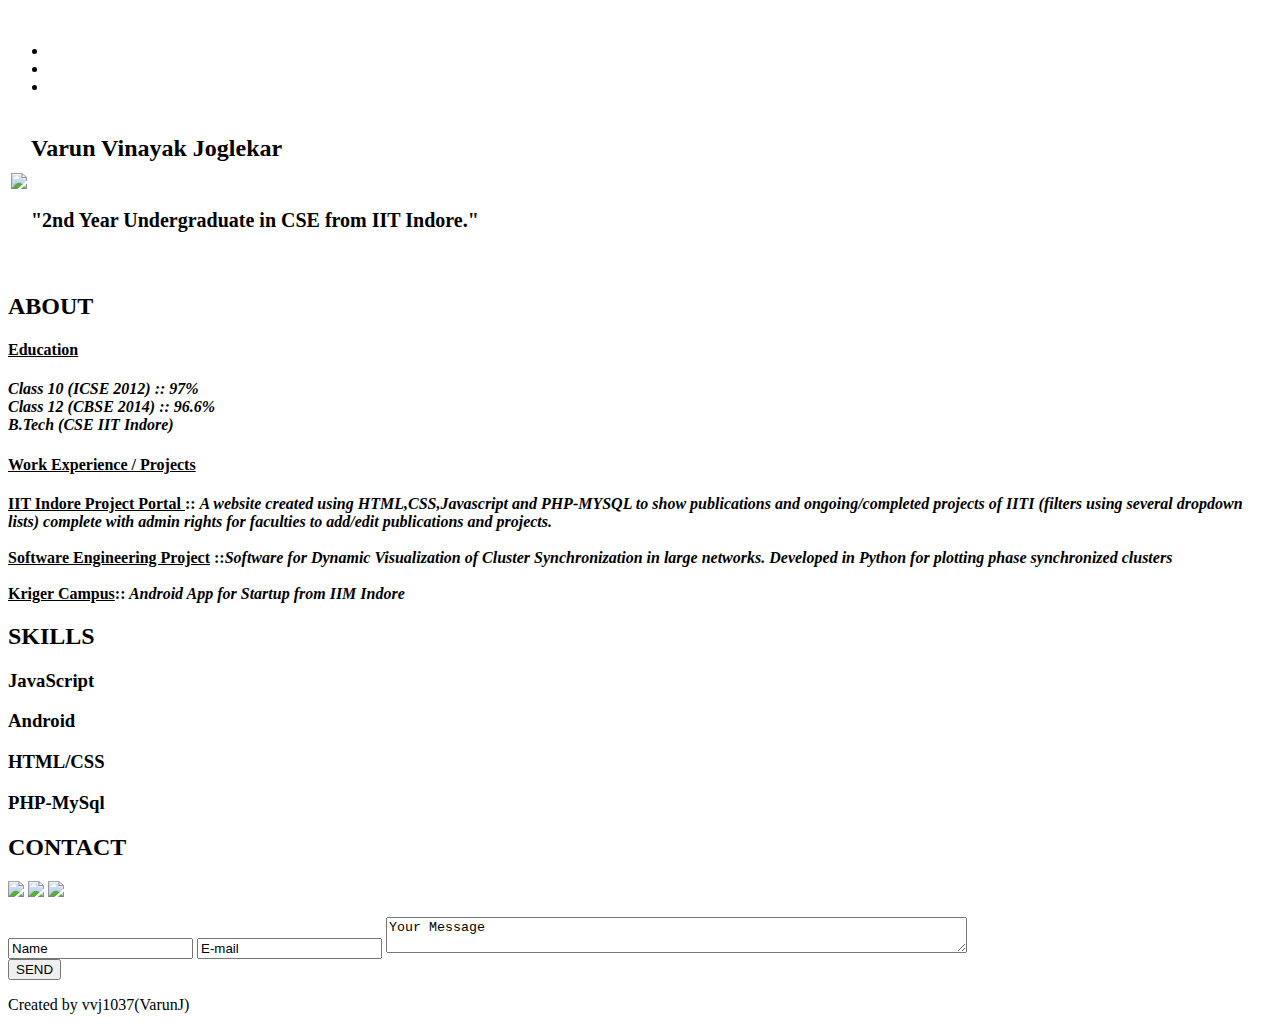
==== commit 905bc21b: "Few changes" ====
--- a/web/index.html
+++ b/web/index.html
@@ -50,13 +50,18 @@
 	      <div class="container">
 		     <div class="banner-info">
 			      <div class="bannerlogo">
-					  
+					 
 			      </div>
 			      <div class="bannerhead">
-				      <h2><span>Varun Vinayak Joglekar</span></h2>
-				      <!-- <h3 style="color:white;">Developer</h3> -->
+			      		<table>
+			      			<tr>
+			      				<td><img class="img-cir" src="web/images/vj.jpg"> </td>
+			      				<td colspan=2><h2><span>Varun Vinayak Joglekar</span><br><br><p style="font-size:20px;">"2nd Year Undergraduate in CSE from IIT Indore."</p></h2></td>
+			      			</tr>
+			      		</table>
+ 						<!-- <h3 style="color:white;">Developer</h3> -->
 				      <br>
-				      <p style="font-size:20px;">"2nd Year Undergraduate in CSE from IIT Indore."</p>
+				      
 					  <a class="downarrow scroll" href="#about"><span> </span></a>
 			      </div>
 			 </div>
@@ -114,25 +119,25 @@
 										<div class="col-md-3">	
 											<div class="skill-grid">
 												<div class="circle" id="circles-1"></div>									
-												 <h3>MySql</h3>	
+												 <h3>JavaScript</h3>	
 											 </div>								  
 										</div>
 										<div class="col-md-3">	
 											<div class="skill-grid">
 												<div class="circle" id="circles-2"></div>									
-												 <h3>AJAX</h3>	
+												 <h3>Android</h3>	
 											 </div>								  
 										</div>
 										<div class="col-md-3">	
 											<div class="skill-grid">
 												<div class="circle" id="circles-3"></div>									
-												 <h3>PHP</h3>	
+												 <h3>HTML/CSS</h3>	
 											 </div>								  
 										</div>
 										<div class="col-md-3">	
 											<div class="skill-grid">
 												<div class="circle" id="circles-4"></div>									
-												 <h3>JAVASCRIPT</h3>	
+												 <h3>PHP-MySql</h3>	
 											 </div>								  
 										</div>
 										<div class="clearfix"> </div>
@@ -145,16 +150,17 @@
 									var colors = [
 											['#30222A', '#ffffff'], ['#181115', '#30222A'], ['#181115', '#30222A'], ['#181115', '#30222A']
 										];
+									var pc = [0,40,50,50,60,75]	
 									for (var i = 1; i <= 5; i++) {
 										var child = document.getElementById('circles-' + i),
 											percentage = 50 + (i * 10);
 											
 										Circles.create({
 											id:         child.id,
-											percentage: percentage,
+											percentage: pc[i],
 											radius:     80,
 											width:      15,
-											number:   	i,
+											number:   	pc[i],
 											text:       '',
 											colors:     colors[0]
 										});
@@ -165,7 +171,7 @@
 					<!--/-->
 			 </div>
 		 </div>
-		   <a class="down scroll" href="#port"><span> </span></a>
+		   <a class="down scroll" href="#contact"><span> </span></a>
 	  </div>
 	  </div>
 	 <!------SKILLS Ends--------->
